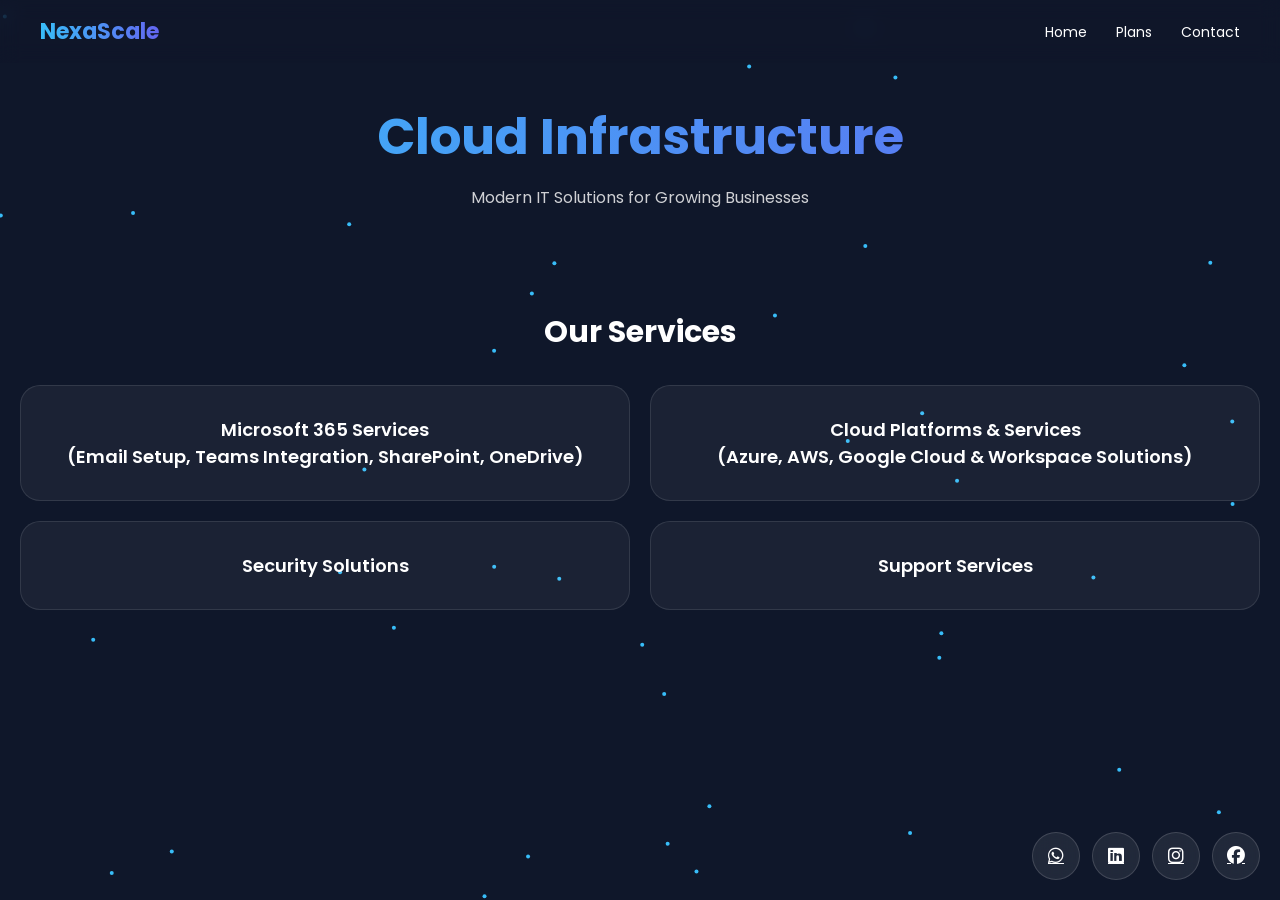
==== index.html @ 237d774a "Update index.html" ====
<!DOCTYPE html>
<html lang="en">
<head>
  <meta charset="UTF-8">
  <title>Cloud Services</title>

  <!-- CSS -->
  <link rel="stylesheet" href="css/style.css">

  <!-- FONT -->
  <link href="https://fonts.googleapis.com/css2?family=Poppins:wght@300;400;600;700&display=swap" rel="stylesheet">
  <link rel="stylesheet" href="https://cdnjs.cloudflare.com/ajax/libs/font-awesome/6.5.0/css/all.min.css">

</head>

<body>

  <!-- NAVBAR -->
<header class="navbar">
  <div class="logo" onclick="location.href='index.html'">
    NexaScale
  </div>

  <nav class="menu">
    <a href="index.html">Home</a>
    <a href="#">Plans</a>
    <a href="#">Contact</a>
  </nav>
</header>

<!-- BACKGROUND -->
<canvas id="network"></canvas>

<!-- HERO -->
<section class="hero">
  <h1 class="main-title">Cloud Infrastructure</h1>
  <p class="subtitle">Modern IT Solutions for Growing Businesses</p>
</section>

<!-- SERVICES -->
<section class="services">
  <h2 class="section-title">Our Services</h2>
<div class="home-grid">

  <div class="home-card" onclick="location.href='microsoft365.html'">
    Microsoft 365 Services
  <p class="service-subtitle">
    (Email Setup, Teams Integration, SharePoint, OneDrive)
  </p>  
  </div>

  <div class="home-card" onclick="location.href='cloud.html'">
  Cloud Platforms & Services
  <p class="service-subtitle">
    (Azure, AWS, Google Cloud & Workspace Solutions)
  </p>
</div>


  <div class="home-card" onclick="showHomeService(event, 'security')">
    Security Solutions
  </div>

  <div class="home-card" onclick="showHomeService(event, 'support')">
    Support Services
  </div>

</div>

<!-- DETAILS WILL SHOW HERE -->
<div id="home-details" class="m365-details"></div>

  
</section>

<!-- SOCIAL -->
<!-- SOCIAL BUTTONS -->
<div class="socials">
  <a href="https://wa.me/919028575595?text=Hello%20NexaScale%2C%20I%20want%20more%20information" target="_blank">
    <i class="fab fa-whatsapp"></i>
  </a>

  <a href="#">
    <i class="fab fa-linkedin"></i>
  </a>

  <a href="#">
    <i class="fab fa-instagram"></i>
  </a>

  <a href="#">
    <i class="fab fa-facebook"></i>
  </a>
</div>

<!-- JS -->
<script src="js/main.js"></script>

</body>
</html>
---- css/style.css ----
/* RESET */
* {
  margin: 0;
  padding: 0;
  box-sizing: border-box;
}

/* BODY */
body {
  font-family: 'Poppins', sans-serif;
  background: #0f172a;
  color: #fff;
  overflow-x: hidden;
}

/* NAVBAR */
.navbar {
  position: fixed;
  top: 0;
  width: 100%;
  padding: 15px 40px;
  display: flex;
  justify-content: space-between;
  align-items: center;

  background: rgba(15, 23, 42, 0.6);
  backdrop-filter: blur(10px);
  z-index: 1000;
}

/* LOGO */
.logo {
  font-size: 22px;
  font-weight: 700;
  cursor: pointer;

  background: linear-gradient(90deg, #38bdf8, #6366f1);
  -webkit-background-clip: text;
  -webkit-text-fill-color: transparent;
}

/* MENU */
.menu a {
  margin-left: 25px;
  text-decoration: none;
  color: white;
  font-size: 14px;
  position: relative;
}

/* HOVER EFFECT */
.menu a::after {
  content: "";
  position: absolute;
  width: 0%;
  height: 2px;
  bottom: -5px;
  left: 0;
  background: #38bdf8;
  transition: 0.3s;
}

.menu a:hover::after {
  width: 100%;
}


/* BACKGROUND CANVAS */
#network {
  position: fixed;
  top: 0;
  left: 0;
  width: 100%;
  height: 100%;
  z-index: -1;
}

/* HERO SECTION */
.hero {
  text-align: center;
  padding: 100px 20px 60px;
}

.main-title {
  font-size: 50px;
  font-weight: 700;
  background: linear-gradient(90deg, #38bdf8, #6366f1);
  -webkit-background-clip: text;
  -webkit-text-fill-color: transparent;
}

.subtitle {
  margin-top: 10px;
  opacity: 0.8;
  font-size: 16px;
}

/* SERVICES SECTION */
.services {
  padding: 40px 20px 80px;
  text-align: center;
}

.section-title {
  font-size: 30px;
  margin-bottom: 30px;
}

/* GRID LAYOUT */
.grid {
  display: grid;
  grid-template-columns: repeat(auto-fit, minmax(230px, 1fr));
  gap: 25px;
  max-width: 1000px;
  margin: auto;
}

/* CARD DESIGN */
.card {
  position: relative;
  padding: 30px;
  border-radius: 15px;
  cursor: pointer;
  overflow: hidden;

  background: rgba(255, 255, 255, 0.05);
  border: 1px solid rgba(255, 255, 255, 0.1);
  backdrop-filter: blur(12px);

  transition: all 0.3s ease;
}

/* HOVER EFFECT */
.card:hover {
  transform: translateY(-8px) scale(1.02);
  box-shadow: 0 0 25px rgba(56, 189, 248, 0.6);
}

/* CURSOR GLOW EFFECT */
.card::before {
  content: "";
  position: absolute;
  top: var(--y);
  left: var(--x);
  transform: translate(-50%, -50%);
  width: 200px;
  height: 200px;
  background: radial-gradient(circle, rgba(56,189,248,0.3), transparent 60%);
  opacity: 0;
  transition: opacity 0.3s;
}

.card:hover::before {
  opacity: 1;
}

/* BOX (for other pages reuse) */
.box {
  position: relative;
  padding: 30px;
  border-radius: 15px;
  background: rgba(255,255,255,0.05);
  backdrop-filter: blur(12px);
  border: 1px solid rgba(255,255,255,0.1);
}

/* SOCIAL CONTAINER - HORIZONTAL */
.socials {
  position: fixed;
  bottom: 20px;
  right: 20px;

  display: flex;
  flex-direction: row; /* horizontal */
  gap: 12px;

  z-index: 999;
}

/* ICON BUTTON */
.socials a {
  width: 48px;
  height: 48px;

  display: flex;
  align-items: center;
  justify-content: center;

  border-radius: 50%;
  font-size: 18px;
  color: white;

  background: rgba(255,255,255,0.08);
  border: 1px solid rgba(255,255,255,0.15);

  backdrop-filter: blur(10px);

  transition: all 0.3s ease;
}

/* HOVER EFFECT */
.socials a:hover {
  transform: translateY(-6px) scale(1.1);
  background: rgba(56,189,248,0.6);
  box-shadow: 0 0 20px rgba(56,189,248,0.8);
}

/* RESPONSIVE */
@media (max-width: 768px) {
  .main-title {
    font-size: 36px;
  }

  .grid {
    grid-template-columns: 1fr;
  }
}

.home-grid {
  display: grid;
  grid-template-columns: repeat(2, 1fr);
  gap: 20px;
  margin-top: 30px;
}

.home-card {
  padding: 30px;
  text-align: center;
  border-radius: 20px;
  cursor: pointer;
  transition: 0.3s;
  background: rgba(255,255,255,0.05);
  border: 1px solid rgba(255,255,255,0.1);
  font-size: 18px;
  font-weight: 600;
}

.home-card:hover {
 transform: translateY(-5px);
  box-shadow: 0 0 15px rgba(56,189,248,0.3);
}

/* SAME EFFECT AS M365 */
.home-card.active {
  background: linear-gradient(135deg, #38bdf8, #6366f1);
  color: white;
  box-shadow: 
    0 0 20px rgba(56,189,248,0.6),
    0 0 40px rgba(99,102,241,0.5);
  transform: scale(1.02);
}
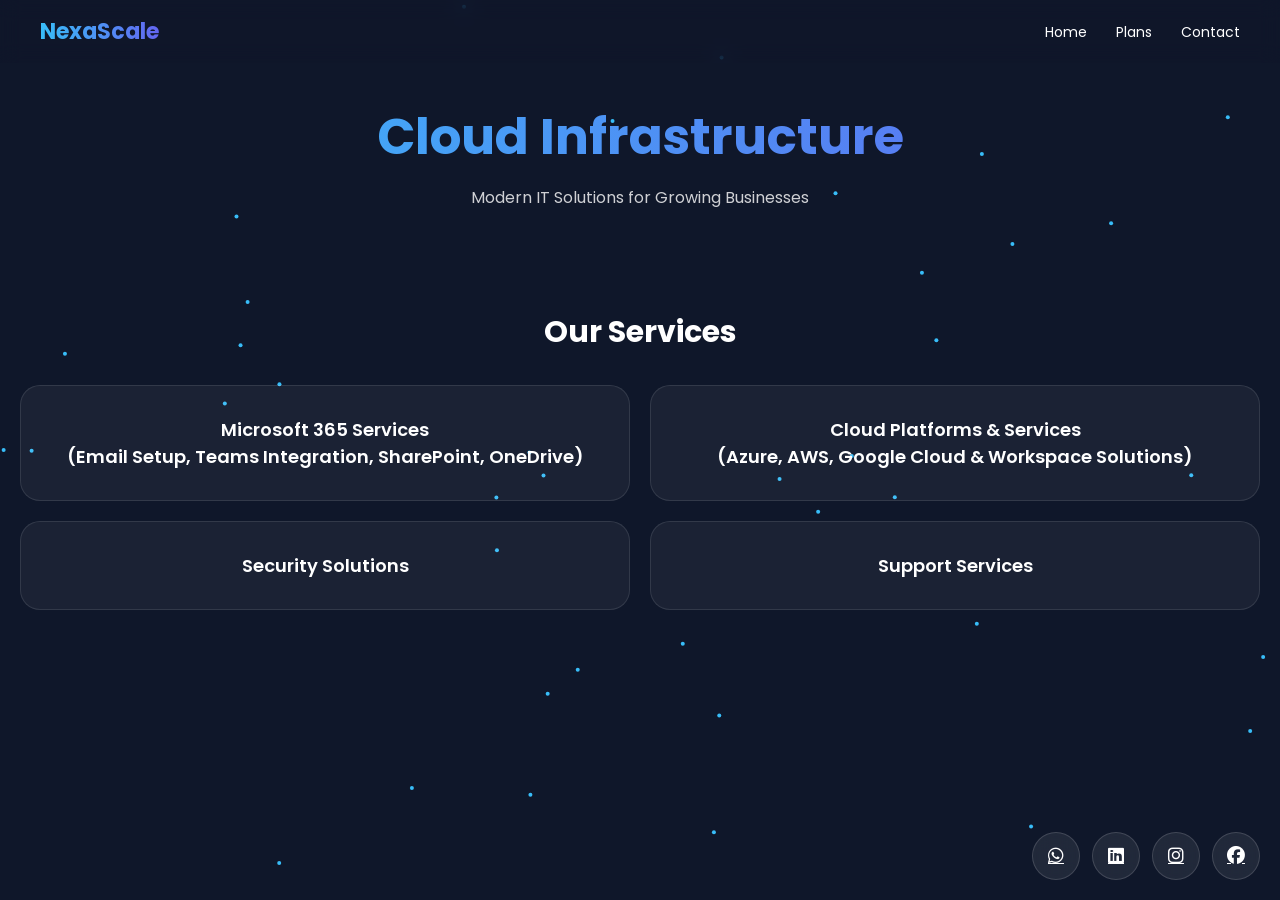
==== commit d70b559b: "Update index.html" ====
--- a/index.html
+++ b/index.html
@@ -57,9 +57,10 @@
 </div>
 
 
-  <div class="home-card" onclick="showHomeService(event, 'security')">
-    Security Solutions
-  </div>
+<div class="home-card" onclick="location.href='security.html'">
+  Security Solutions
+</div>
+
 
   <div class="home-card" onclick="showHomeService(event, 'support')">
     Support Services
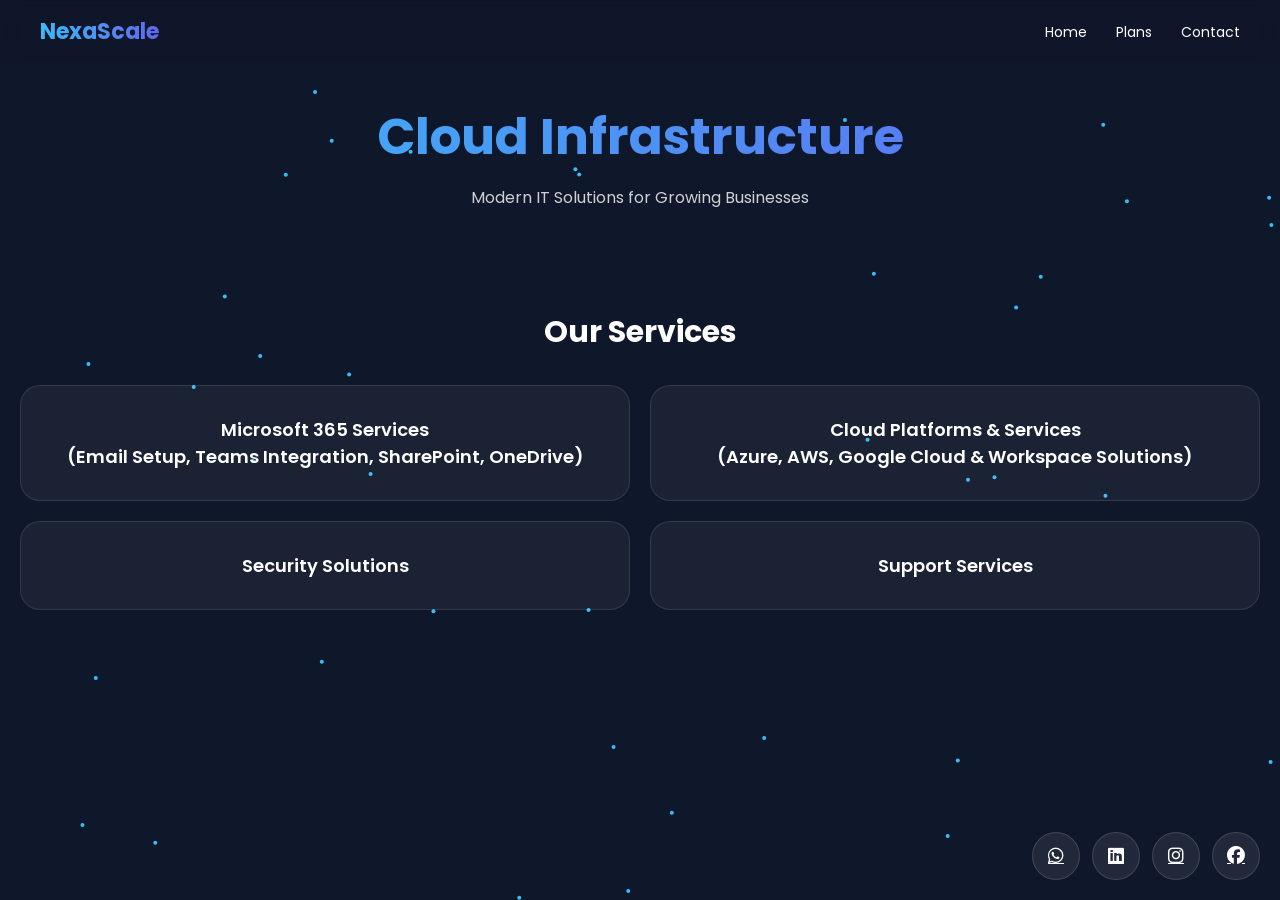
==== commit be9fe58b: "Update index.html" ====
--- a/index.html
+++ b/index.html
@@ -62,9 +62,9 @@
 </div>
 
 
-  <div class="home-card" onclick="showHomeService(event, 'support')">
-    Support Services
-  </div>
+  <div class="home-card" onclick="location.href='support.html'">
+  Support Services
+</div>
 
 </div>
 
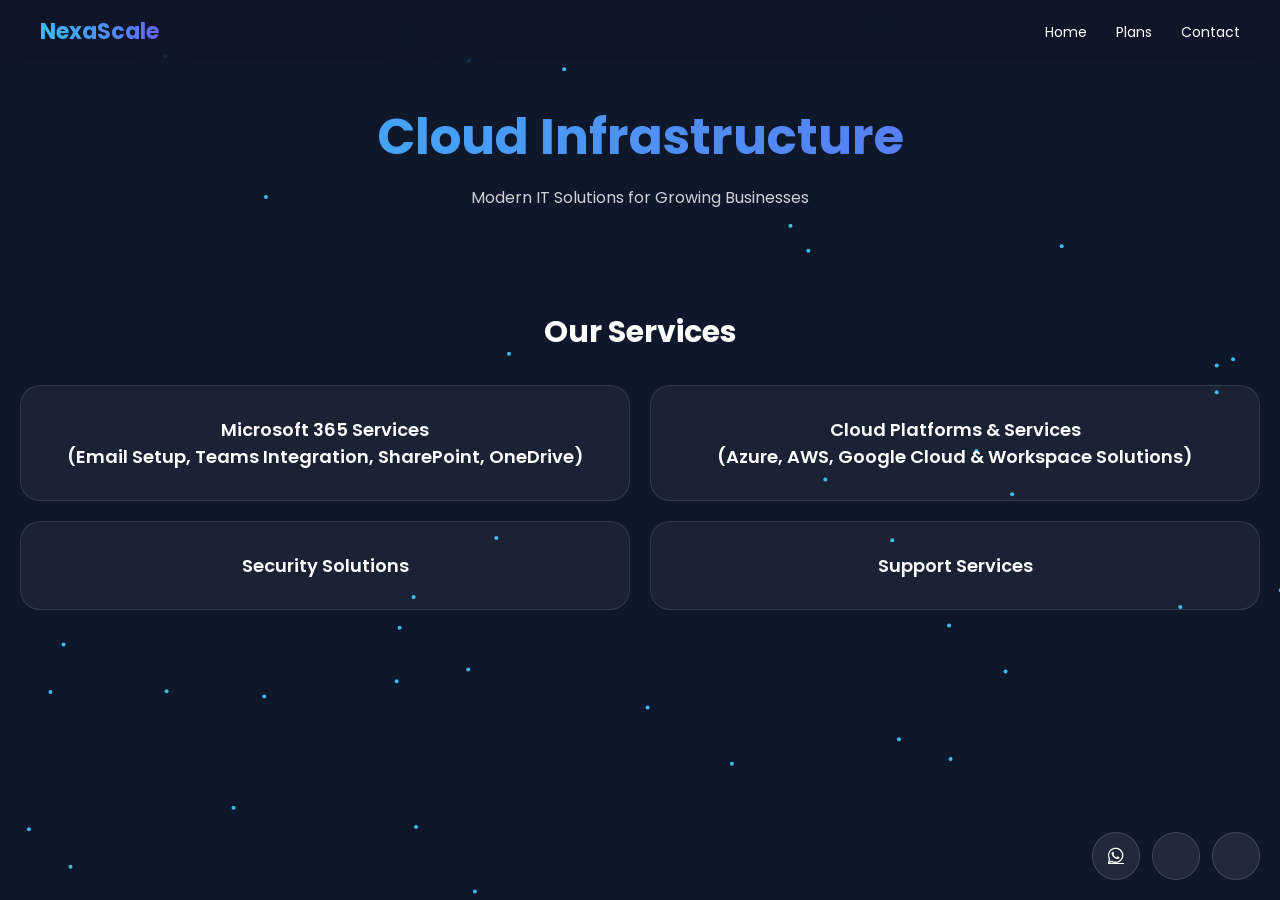
==== commit 9aa6ad0b: "Update index.html" ====
--- a/index.html
+++ b/index.html
@@ -82,16 +82,16 @@
   </a>
 
   <a href="#">
-    <i class="fab fa-linkedin"></i>
+      <a href="https://www.linkedin.com/in/tusharkn" target="_blank" title="LinkedIn">
   </a>
 
-  <a href="#">
+  <!-- <a href="#">
     <i class="fab fa-instagram"></i>
   </a>
 
   <a href="#">
     <i class="fab fa-facebook"></i>
-  </a>
+  </a> -->
 </div>
 
 <!-- JS -->
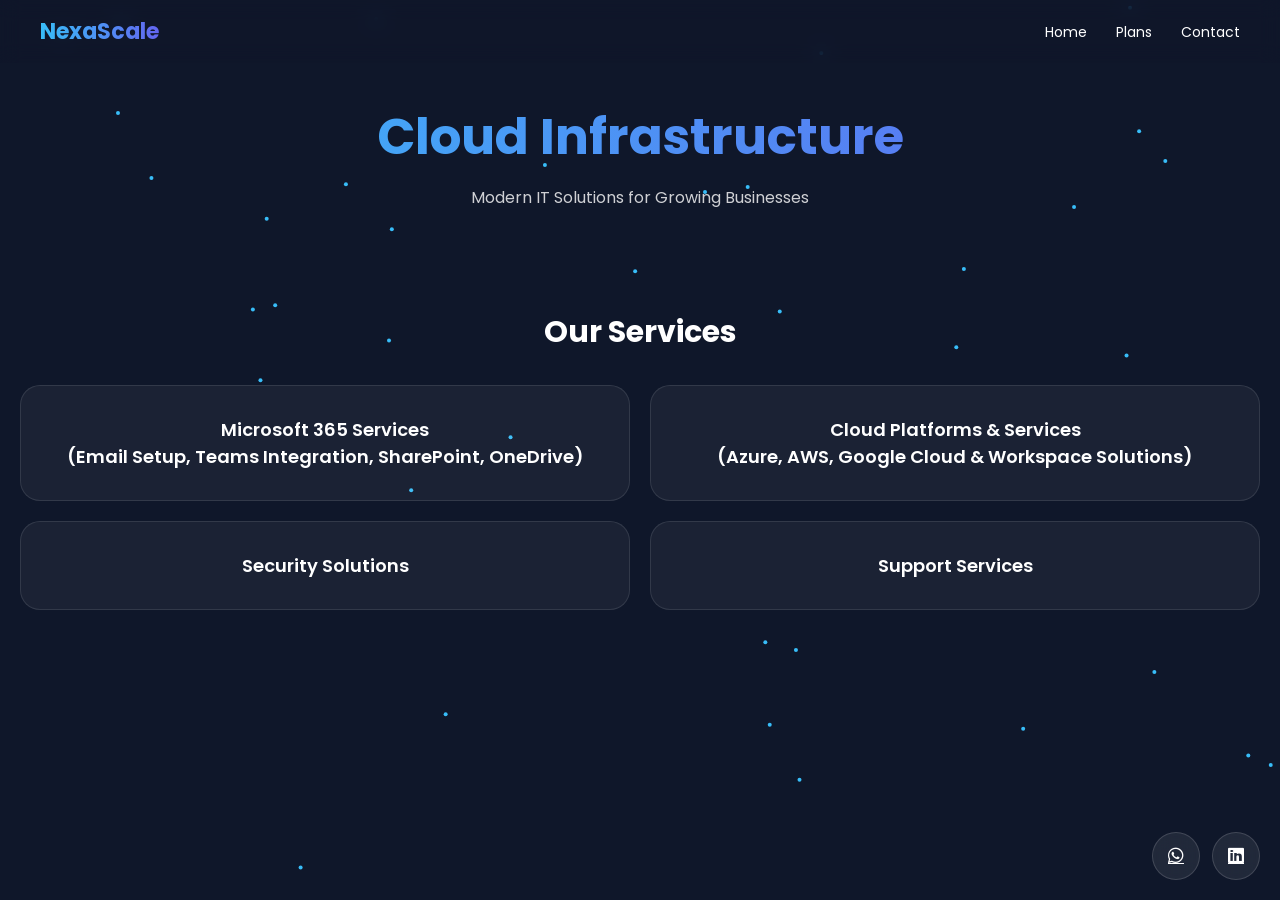
==== commit 01808af3: "Update index.html" ====
--- a/index.html
+++ b/index.html
@@ -81,8 +81,8 @@
     <i class="fab fa-whatsapp"></i>
   </a>
 
-  <a href="#">
-      <a href="https://www.linkedin.com/in/tusharkn" target="_blank" title="LinkedIn">
+ <a href="https://www.linkedin.com/in/tusharkn" target="_blank" title="LinkedIn">
+    <i class="fab fa-linkedin"></i>
   </a>
 
   <!-- <a href="#">
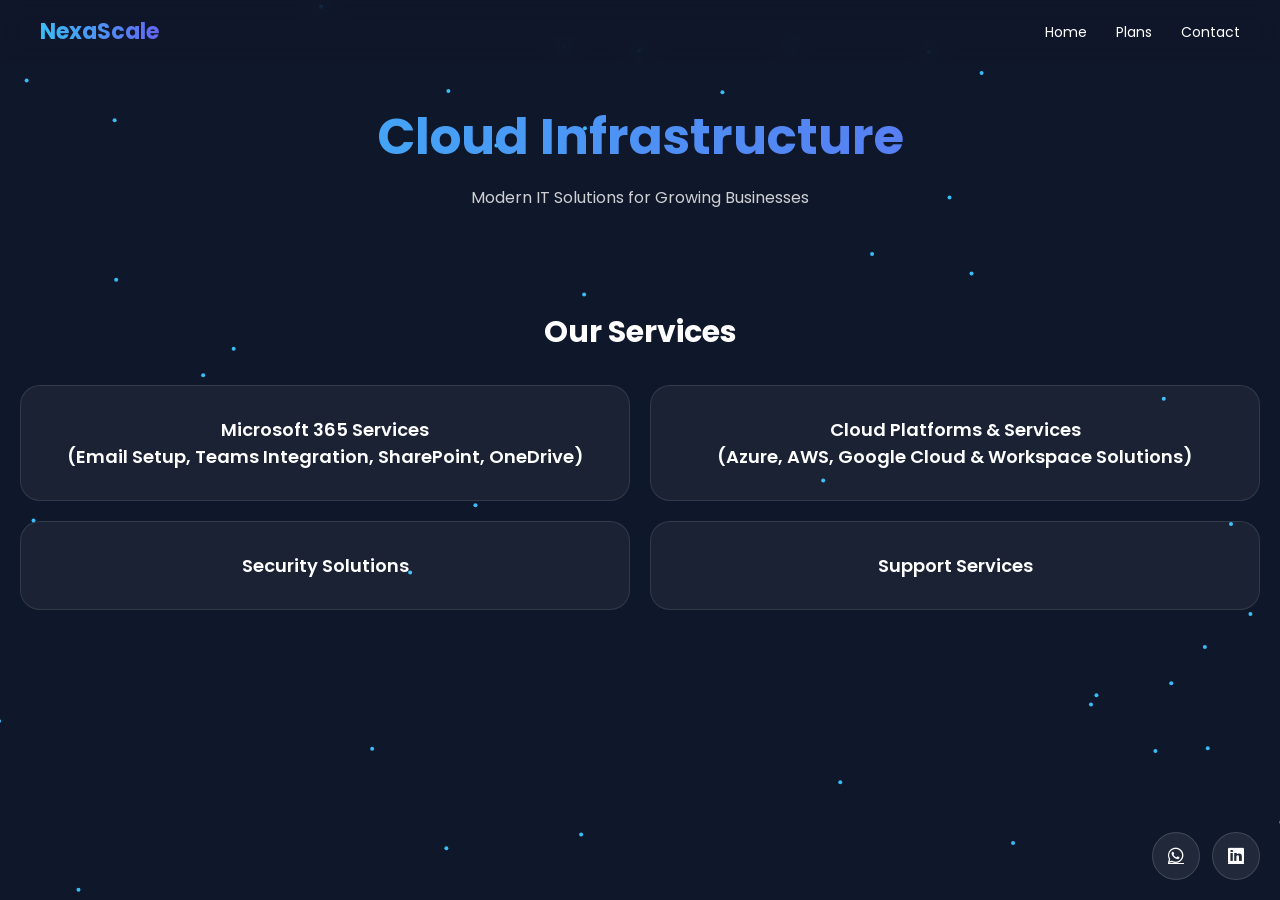
==== commit e8a98c57: "Update index.html" ====
--- a/index.html
+++ b/index.html
@@ -10,6 +10,8 @@
   <!-- FONT -->
   <link href="https://fonts.googleapis.com/css2?family=Poppins:wght@300;400;600;700&display=swap" rel="stylesheet">
   <link rel="stylesheet" href="https://cdnjs.cloudflare.com/ajax/libs/font-awesome/6.5.0/css/all.min.css">
+  <meta name="viewport" content="width=device-width, initial-scale=1.0">
+
 
 </head>
 
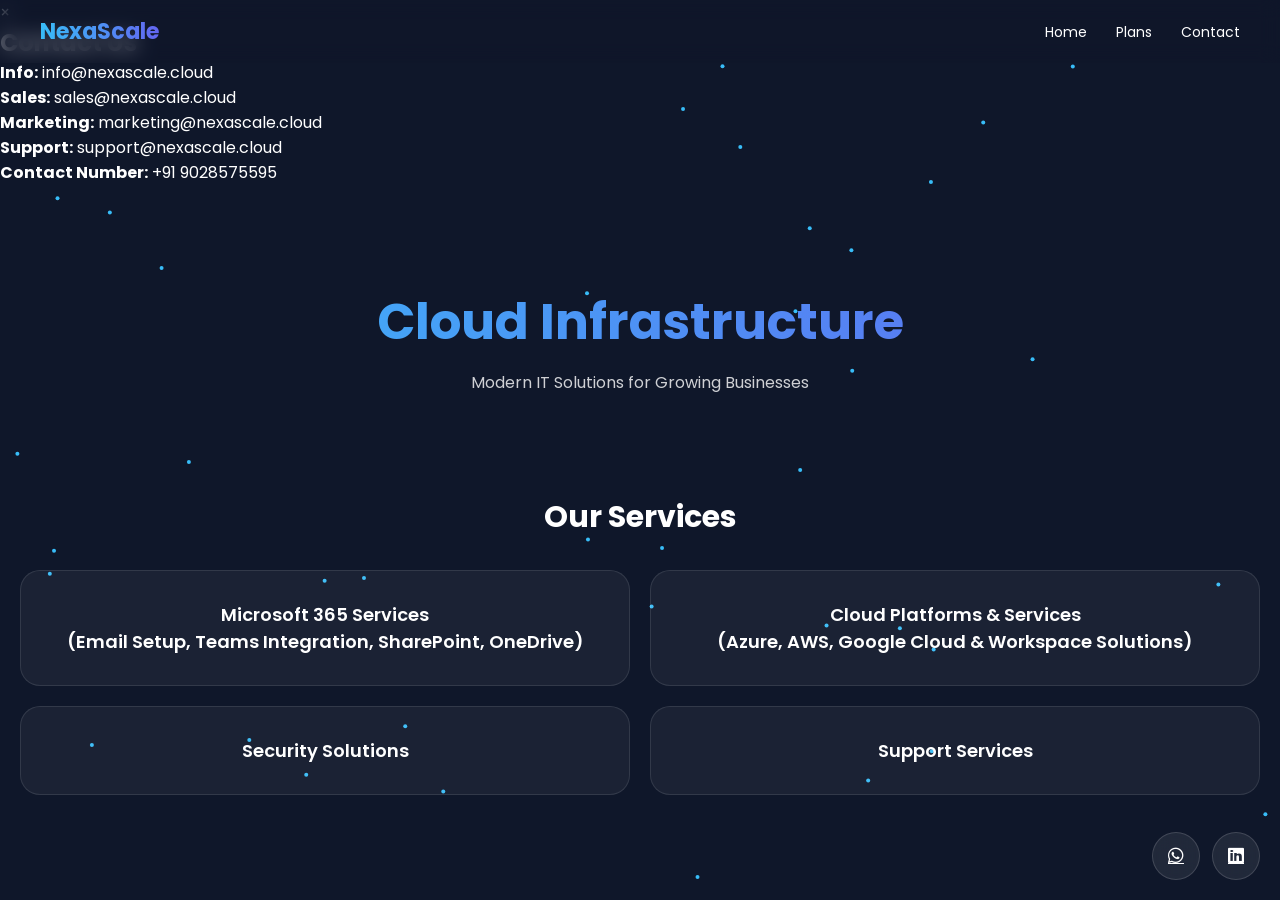
==== commit b73d5722: "contact pop up index.html" ====
--- a/index.html
+++ b/index.html
@@ -14,6 +14,23 @@
 
 
 </head>
+<!-- CONTACT POPUP -->
+<div id="contactPopup" class="popup">
+  <div class="popup-content">
+
+    <span class="close-btn" onclick="closeContactPopup()">&times;</span>
+
+    <h2>Contact Us</h2>
+
+    <p><strong>Info:</strong> info@nexascale.cloud</p>
+    <p><strong>Sales:</strong> sales@nexascale.cloud</p>
+    <p><strong>Marketing:</strong> marketing@nexascale.cloud</p>
+    <p><strong>Support:</strong> support@nexascale.cloud</p>
+
+    <p><strong>Contact Number:</strong> +91 9028575595</p>
+
+  </div>
+</div>
 
 <body>
 
@@ -26,7 +43,7 @@
   <nav class="menu">
     <a href="index.html">Home</a>
     <a href="#">Plans</a>
-    <a href="#">Contact</a>
+    <a href="#" onclick="openContactPopup()">Contact</a>
   </nav>
 </header>
 
--- a/css/style.css
+++ b/css/style.css
@@ -249,3 +249,43 @@
     0 0 40px rgba(99,102,241,0.5);
   transform: scale(1.02);
 }
+
+
+/* MOBILE RESPONSIVE */
+@media (max-width: 768px) {
+
+  .navbar {
+    flex-direction: column;
+    padding: 10px;
+  }
+
+  .menu {
+    flex-direction: column;
+    gap: 10px;
+    text-align: center;
+  }
+
+  .m365-container {
+    padding: 15px;
+  }
+
+  .m365-card {
+    width: 100%;
+    margin-bottom: 15px;
+  }
+
+  .m365-details {
+    padding: 15px;
+  }
+
+  .page-title {
+    font-size: 22px;
+    text-align: center;
+  }
+
+  .socials {
+    right: 10px;
+    bottom: 10px;
+  }
+
+}
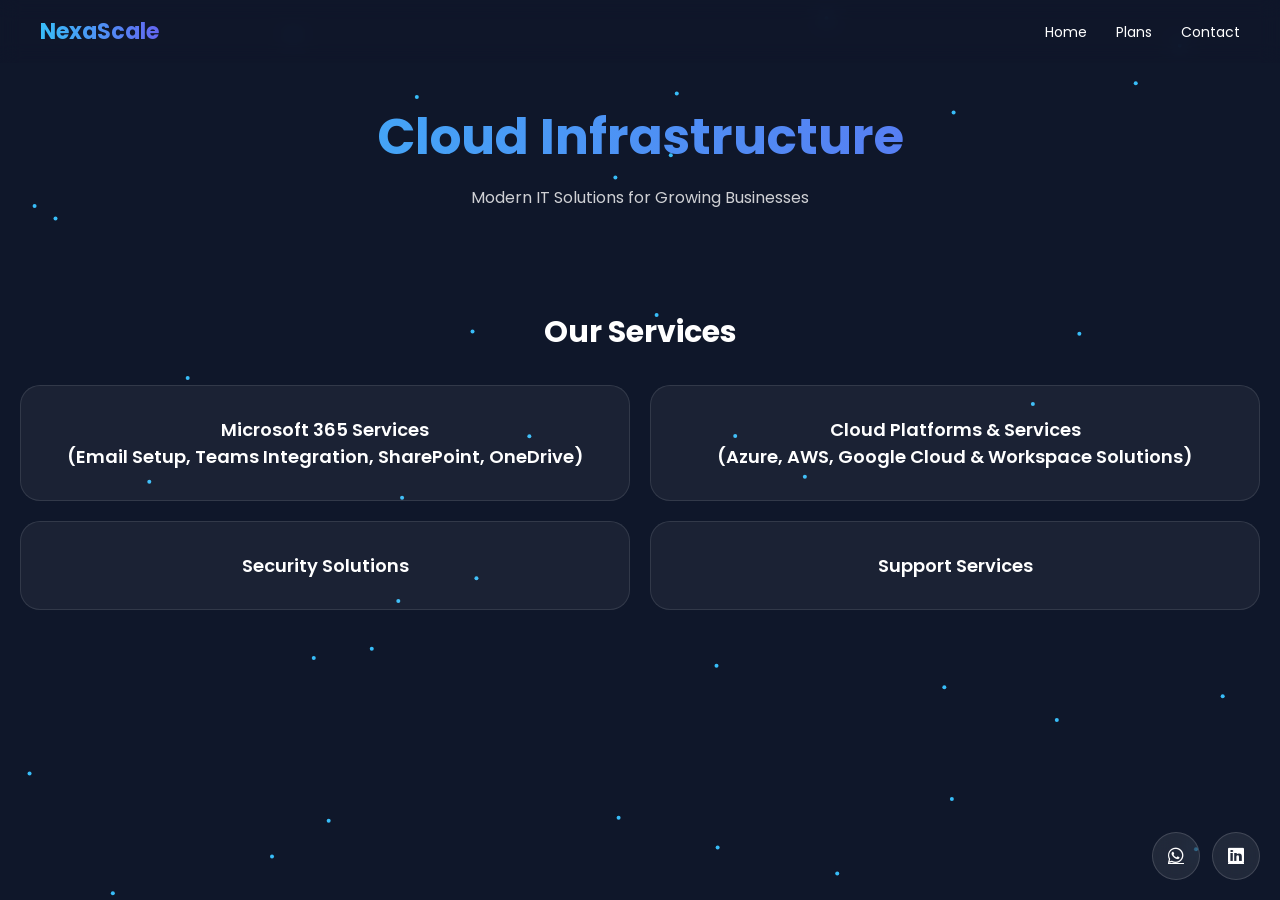
==== commit a7aeb20a: "Update index.html" ====
--- a/index.html
+++ b/index.html
@@ -12,7 +12,11 @@
   <link rel="stylesheet" href="https://cdnjs.cloudflare.com/ajax/libs/font-awesome/6.5.0/css/all.min.css">
   <meta name="viewport" content="width=device-width, initial-scale=1.0">
 
+  <!-- FAVICON -->
+  <link rel="icon" href="favicon.ico" type="image/x-icon">
+  <link rel="shortcut icon" href="favicon.ico" type="image/x-icon">
 
+  
 </head>
 <!-- CONTACT POPUP -->
 <div id="contactPopup" class="popup">
--- a/css/style.css
+++ b/css/style.css
@@ -289,3 +289,38 @@
   }
 
 }
+
+/* POPUP BACKGROUND */
+.popup {
+  display: none;
+  position: fixed;
+  z-index: 999;
+  left: 0;
+  top: 0;
+  width: 100%;
+  height: 100%;
+  background: rgba(0,0,0,0.7);
+}
+
+/* POPUP BOX */
+.popup-content {
+  background: #0b0f1a;
+  color: #fff;
+  margin: 10% auto;
+  padding: 25px;
+  width: 90%;
+  max-width: 400px;
+  border-radius: 10px;
+  text-align: left;
+  position: relative;
+}
+
+/* CLOSE BUTTON */
+.close-btn {
+  position: absolute;
+  right: 15px;
+  top: 10px;
+  font-size: 22px;
+  cursor: pointer;
+}
+
